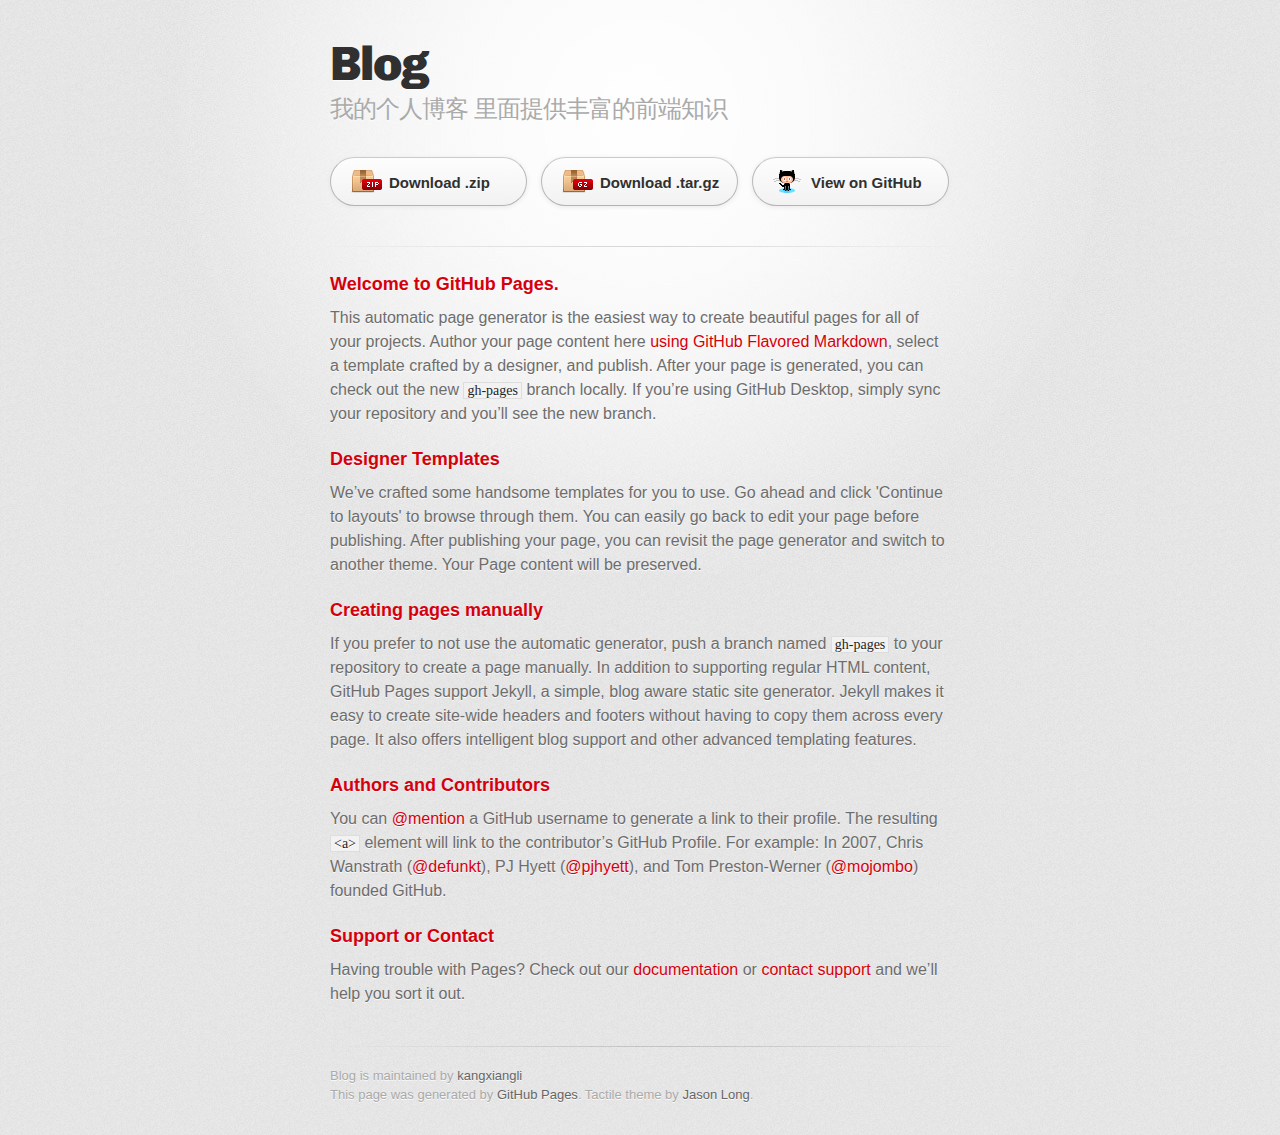
==== index.html @ dbe2ac19 "Create gh-pages branch via GitHub" ====
<!DOCTYPE html>
<html>
  <head>
    <meta charset='utf-8'>
    <meta http-equiv="X-UA-Compatible" content="chrome=1">
    <link href='https://fonts.googleapis.com/css?family=Chivo:900' rel='stylesheet' type='text/css'>
    <link rel="stylesheet" type="text/css" href="stylesheets/stylesheet.css" media="screen">
    <link rel="stylesheet" type="text/css" href="stylesheets/github-dark.css" media="screen">
    <link rel="stylesheet" type="text/css" href="stylesheets/print.css" media="print">
    <!--[if lt IE 9]>
    <script src="//html5shiv.googlecode.com/svn/trunk/html5.js"></script>
    <![endif]-->
    <title>Blog by kangxiangli</title>
  </head>

  <body>
    <div id="container">
      <div class="inner">

        <header>
          <h1>Blog</h1>
          <h2>我的个人博客 里面提供丰富的前端知识</h2>
        </header>

        <section id="downloads" class="clearfix">
          <a href="https://github.com/kangxiangli/blog/zipball/master" id="download-zip" class="button"><span>Download .zip</span></a>
          <a href="https://github.com/kangxiangli/blog/tarball/master" id="download-tar-gz" class="button"><span>Download .tar.gz</span></a>
          <a href="https://github.com/kangxiangli/blog" id="view-on-github" class="button"><span>View on GitHub</span></a>
        </section>

        <hr>

        <section id="main_content">
          <h3>
<a id="welcome-to-github-pages" class="anchor" href="#welcome-to-github-pages" aria-hidden="true"><span aria-hidden="true" class="octicon octicon-link"></span></a>Welcome to GitHub Pages.</h3>

<p>This automatic page generator is the easiest way to create beautiful pages for all of your projects. Author your page content here <a href="https://guides.github.com/features/mastering-markdown/">using GitHub Flavored Markdown</a>, select a template crafted by a designer, and publish. After your page is generated, you can check out the new <code>gh-pages</code> branch locally. If you’re using GitHub Desktop, simply sync your repository and you’ll see the new branch.</p>

<h3>
<a id="designer-templates" class="anchor" href="#designer-templates" aria-hidden="true"><span aria-hidden="true" class="octicon octicon-link"></span></a>Designer Templates</h3>

<p>We’ve crafted some handsome templates for you to use. Go ahead and click 'Continue to layouts' to browse through them. You can easily go back to edit your page before publishing. After publishing your page, you can revisit the page generator and switch to another theme. Your Page content will be preserved.</p>

<h3>
<a id="creating-pages-manually" class="anchor" href="#creating-pages-manually" aria-hidden="true"><span aria-hidden="true" class="octicon octicon-link"></span></a>Creating pages manually</h3>

<p>If you prefer to not use the automatic generator, push a branch named <code>gh-pages</code> to your repository to create a page manually. In addition to supporting regular HTML content, GitHub Pages support Jekyll, a simple, blog aware static site generator. Jekyll makes it easy to create site-wide headers and footers without having to copy them across every page. It also offers intelligent blog support and other advanced templating features.</p>

<h3>
<a id="authors-and-contributors" class="anchor" href="#authors-and-contributors" aria-hidden="true"><span aria-hidden="true" class="octicon octicon-link"></span></a>Authors and Contributors</h3>

<p>You can <a href="https://help.github.com/articles/basic-writing-and-formatting-syntax/#mentioning-users-and-teams" class="user-mention">@mention</a> a GitHub username to generate a link to their profile. The resulting <code>&lt;a&gt;</code> element will link to the contributor’s GitHub Profile. For example: In 2007, Chris Wanstrath (<a href="https://github.com/defunkt" class="user-mention">@defunkt</a>), PJ Hyett (<a href="https://github.com/pjhyett" class="user-mention">@pjhyett</a>), and Tom Preston-Werner (<a href="https://github.com/mojombo" class="user-mention">@mojombo</a>) founded GitHub.</p>

<h3>
<a id="support-or-contact" class="anchor" href="#support-or-contact" aria-hidden="true"><span aria-hidden="true" class="octicon octicon-link"></span></a>Support or Contact</h3>

<p>Having trouble with Pages? Check out our <a href="https://help.github.com/pages">documentation</a> or <a href="https://github.com/contact">contact support</a> and we’ll help you sort it out.</p>
        </section>

        <footer>
          Blog is maintained by <a href="https://github.com/kangxiangli">kangxiangli</a><br>
          This page was generated by <a href="https://pages.github.com">GitHub Pages</a>. Tactile theme by <a href="https://twitter.com/jasonlong">Jason Long</a>.
        </footer>

        
      </div>
    </div>
  </body>
</html>
---- stylesheets/stylesheet.css ----
/* http://meyerweb.com/eric/tools/css/reset/
   v2.0 | 20110126
   License: none (public domain)
*/
html, body, div, span, applet, object, iframe,
h1, h2, h3, h4, h5, h6, p, blockquote, pre,
a, abbr, acronym, address, big, cite, code,
del, dfn, em, img, ins, kbd, q, s, samp,
small, strike, strong, sub, sup, tt, var,
b, u, i, center,
dl, dt, dd, ol, ul, li,
fieldset, form, label, legend,
table, caption, tbody, tfoot, thead, tr, th, td,
article, aside, canvas, details, embed,
figure, figcaption, footer, header, hgroup,
menu, nav, output, ruby, section, summary,
time, mark, audio, video {
	padding: 0;
	margin: 0;
	font: inherit;
	font-size: 100%;
	vertical-align: baseline;
	border: 0;
}
/* HTML5 display-role reset for older browsers */
article, aside, details, figcaption, figure,
footer, header, hgroup, menu, nav, section {
	display: block;
}
body {
	line-height: 1;
}
ol, ul {
	list-style: none;
}
blockquote, q {
	quotes: none;
}
blockquote:before, blockquote:after,
q:before, q:after {
	content: '';
	content: none;
}
table {
	border-spacing: 0;
	border-collapse: collapse;
}

/* LAYOUT STYLES */
body {
  font-family: 'Helvetica Neue', Helvetica, Arial, serif;
  font-size: 1em;
  line-height: 1.5;
  color: #6d6d6d;
  text-shadow: 0 1px 0 rgba(255, 255, 255, 0.8);
  background: #e7e7e7 url(../images/body-bg.png) 0 0 repeat;
}

a {
  color: #d5000d;
}
a:hover {
  color: #c5000c;
}

header {
  padding-top: 35px;
  padding-bottom: 25px;
}

header h1 {
  font-family: 'Chivo', 'Helvetica Neue', Helvetica, Arial, serif;
  font-size: 48px; font-weight: 900;
  line-height: 1.2;
  color: #303030;
  letter-spacing: -1px;
}

header h2 {
  font-size: 24px;
  font-weight: normal;
  line-height: 1.3;
  color: #aaa;
  letter-spacing: -1px;
}

#container {
  min-height: 595px;
  background: transparent url(../images/highlight-bg.jpg) 50% 0 no-repeat;
}

.inner {
  width: 620px;
  margin: 0 auto;
}

#container .inner img {
  max-width: 100%;
}

#downloads {
  margin-bottom: 40px;
}

a.button {
  display: block;
  float: left;
  width: 179px;
  padding: 12px 8px 12px 8px;
  margin-right: 14px;
  font-size: 15px;
  font-weight: bold;
  line-height: 25px;
  color: #303030;
  background: #fdfdfd; /* Old browsers */
  background: -moz-linear-gradient(top,  #fdfdfd 0%, #f2f2f2 100%); /* FF3.6+ */
  background: -webkit-gradient(linear, left top, left bottom, color-stop(0%,#fdfdfd), color-stop(100%,#f2f2f2)); /* Chrome,Safari4+ */
  background: -webkit-linear-gradient(top,  #fdfdfd 0%,#f2f2f2 100%); /* Chrome10+,Safari5.1+ */
  background: -o-linear-gradient(top,  #fdfdfd 0%,#f2f2f2 100%); /* Opera 11.10+ */
  background: -ms-linear-gradient(top,  #fdfdfd 0%,#f2f2f2 100%); /* IE10+ */
  background: linear-gradient(top,  #fdfdfd 0%,#f2f2f2 100%); /* W3C */
  filter: progid:DXImageTransform.Microsoft.gradient( startColorstr='#fdfdfd', endColorstr='#f2f2f2',GradientType=0 ); /* IE6-9 */
  border-top: solid 1px #cbcbcb;
  border-right: solid 1px #b7b7b7;
  border-bottom: solid 1px #b3b3b3;
  border-left: solid 1px #b7b7b7;
  border-radius: 30px;
  -webkit-box-shadow: 10px 10px 5px #888;
  -moz-box-shadow: 10px 10px 5px #888;
  box-shadow: 0px 1px 5px #e8e8e8;
  -moz-border-radius: 30px;
  -webkit-border-radius: 30px;
}
a.button:hover {
  background: #fafafa; /* Old browsers */
  background: -moz-linear-gradient(top,  #fdfdfd 0%, #f6f6f6 100%); /* FF3.6+ */
  background: -webkit-gradient(linear, left top, left bottom, color-stop(0%,#fdfdfd), color-stop(100%,#f6f6f6)); /* Chrome,Safari4+ */
  background: -webkit-linear-gradient(top,  #fdfdfd 0%,#f6f6f6 100%); /* Chrome10+,Safari5.1+ */
  background: -o-linear-gradient(top,  #fdfdfd 0%,#f6f6f6 100%); /* Opera 11.10+ */
  background: -ms-linear-gradient(top,  #fdfdfd 0%,#f6f6f6 100%); /* IE10+ */
  background: linear-gradient(top,  #fdfdfd 0%,#f6f6f6, 100%); /* W3C */
  filter: progid:DXImageTransform.Microsoft.gradient( startColorstr='#fdfdfd', endColorstr='#f6f6f6',GradientType=0 ); /* IE6-9 */
  border-top: solid 1px #b7b7b7;
  border-right: solid 1px #b3b3b3;
  border-bottom: solid 1px #b3b3b3;
  border-left: solid 1px #b3b3b3;
}

a.button span {
  display: block;
  height: 23px;
  padding-left: 50px;
}

#download-zip span {
  background: transparent url(../images/zip-icon.png) 12px 50% no-repeat;
}
#download-tar-gz span {
  background: transparent url(../images/tar-gz-icon.png) 12px 50% no-repeat;
}
#view-on-github span {
  background: transparent url(../images/octocat-icon.png) 12px 50% no-repeat;
}
#view-on-github {
  margin-right: 0;
}

code, pre {
  margin-bottom: 30px;
  font-family: Monaco, "Bitstream Vera Sans Mono", "Lucida Console", Terminal;
  font-size: 14px;
  color: #222;
}

code {
  padding: 0 3px;
  background-color: #f2f2f2;
  border: solid 1px #ddd;
}

pre {
  padding: 20px;
  overflow: auto;
  color: #f2f2f2;
  text-shadow: none;
  background: #303030;
}
pre code {
  padding: 0;
  color: #f2f2f2;
  background-color: #303030;
  border: none;
}

ul, ol, dl {
  margin-bottom: 20px;
}


/* COMMON STYLES */

hr {
  height: 1px;
  padding-bottom: 1em;
  margin-top: 1em;
  line-height: 1px;
  background: transparent url('../images/hr.png') 50% 0 no-repeat;
  border: none;
}

strong {
  font-weight: bold;
}

em {
  font-style: italic;
}

table {
  width: 100%;
  border: 1px solid #ebebeb;
}

th {
  font-weight: 500;
}

td {
  font-weight: 300;
  text-align: center;
  border: 1px solid #ebebeb;
}

form {
  padding: 20px;
  background: #f2f2f2;

}


/* GENERAL ELEMENT TYPE STYLES */

h1 {
  font-size: 32px;
}

h2 {
  margin-bottom: 8px;
  font-size: 22px;
  font-weight: bold;
  color: #303030;
}

h3 {
  margin-bottom: 8px;
  font-size: 18px;
  font-weight: bold;
  color: #d5000d;
}

h4 {
  font-size: 16px;
  font-weight: bold;
  color: #303030;
}

h5 {
  font-size: 1em;
  color: #303030;
}

h6 {
  font-size: .8em;
  color: #303030;
}

p {
  margin-bottom: 20px;
  font-weight: 300;
}

a {
  text-decoration: none;
}

p a {
  font-weight: 400;
}

blockquote {
  padding: 0 0 0 30px;
  margin-bottom: 20px;
  font-size: 1.6em;
  border-left: 10px solid #e9e9e9;
}

ul li {
  list-style-position: inside;
  list-style: disc;
  padding-left: 20px;
}

ol li {
  list-style-position: inside;
  list-style: decimal;
  padding-left: 3px;
}

dl dt {
  color: #303030;
}

footer {
  padding-top: 20px;
  padding-bottom: 30px;
  margin-top: 40px;
  font-size: 13px;
  color: #aaa;
  background: transparent url('../images/hr.png') 0 0 no-repeat;
}

footer a {
  color: #666;
}
footer a:hover {
  color: #444;
}

/* MISC */
.clearfix:after {
  display: block;
  height: 0;
  clear: both;
  visibility: hidden;
  content: '.';
}

.clearfix {display: inline-block;}
* html .clearfix {height: 1%;}
.clearfix {display: block;}

/* #Media Queries
================================================== */

/* Smaller than standard 960 (devices and browsers) */
@media only screen and (max-width: 959px) { }

/* Tablet Portrait size to standard 960 (devices and browsers) */
@media only screen and (min-width: 768px) and (max-width: 959px) { }

/* All Mobile Sizes (devices and browser) */
@media only screen and (max-width: 767px) {
  header {
    padding-top: 10px;
    padding-bottom: 10px;
  }
  #downloads {
    margin-bottom: 25px;
  }
  #download-zip, #download-tar-gz {
    display: none;
  }
  .inner {
    width: 94%;
    margin: 0 auto;
  }
}

/* Mobile Landscape Size to Tablet Portrait (devices and browsers) */
@media only screen and (min-width: 480px) and (max-width: 767px) { }

/* Mobile Portrait Size to Mobile Landscape Size (devices and browsers) */
@media only screen and (max-width: 479px) { }
---- stylesheets/github-dark.css ----
/*
The MIT License (MIT)

Copyright (c) 2016 GitHub, Inc.

Permission is hereby granted, free of charge, to any person obtaining a copy
of this software and associated documentation files (the "Software"), to deal
in the Software without restriction, including without limitation the rights
to use, copy, modify, merge, publish, distribute, sublicense, and/or sell
copies of the Software, and to permit persons to whom the Software is
furnished to do so, subject to the following conditions:

The above copyright notice and this permission notice shall be included in all
copies or substantial portions of the Software.

THE SOFTWARE IS PROVIDED "AS IS", WITHOUT WARRANTY OF ANY KIND, EXPRESS OR
IMPLIED, INCLUDING BUT NOT LIMITED TO THE WARRANTIES OF MERCHANTABILITY,
FITNESS FOR A PARTICULAR PURPOSE AND NONINFRINGEMENT. IN NO EVENT SHALL THE
AUTHORS OR COPYRIGHT HOLDERS BE LIABLE FOR ANY CLAIM, DAMAGES OR OTHER
LIABILITY, WHETHER IN AN ACTION OF CONTRACT, TORT OR OTHERWISE, ARISING FROM,
OUT OF OR IN CONNECTION WITH THE SOFTWARE OR THE USE OR OTHER DEALINGS IN THE
SOFTWARE.

*/

.pl-c /* comment */ {
  color: #969896;
}

.pl-c1 /* constant, variable.other.constant, support, meta.property-name, support.constant, support.variable, meta.module-reference, markup.raw, meta.diff.header */,
.pl-s .pl-v /* string variable */ {
  color: #0099cd;
}

.pl-e /* entity */,
.pl-en /* entity.name */ {
  color: #9774cb;
}

.pl-smi /* variable.parameter.function, storage.modifier.package, storage.modifier.import, storage.type.java, variable.other */,
.pl-s .pl-s1 /* string source */ {
  color: #ddd;
}

.pl-ent /* entity.name.tag */ {
  color: #7bcc72;
}

.pl-k /* keyword, storage, storage.type */ {
  color: #cc2372;
}

.pl-s /* string */,
.pl-pds /* punctuation.definition.string, string.regexp.character-class */,
.pl-s .pl-pse .pl-s1 /* string punctuation.section.embedded source */,
.pl-sr /* string.regexp */,
.pl-sr .pl-cce /* string.regexp constant.character.escape */,
.pl-sr .pl-sre /* string.regexp source.ruby.embedded */,
.pl-sr .pl-sra /* string.regexp string.regexp.arbitrary-repitition */ {
  color: #3c66e2;
}

.pl-v /* variable */ {
  color: #fb8764;
}

.pl-id /* invalid.deprecated */ {
  color: #e63525;
}

.pl-ii /* invalid.illegal */ {
  color: #f8f8f8;
  background-color: #e63525;
}

.pl-sr .pl-cce /* string.regexp constant.character.escape */ {
  font-weight: bold;
  color: #7bcc72;
}

.pl-ml /* markup.list */ {
  color: #c26b2b;
}

.pl-mh /* markup.heading */,
.pl-mh .pl-en /* markup.heading entity.name */,
.pl-ms /* meta.separator */ {
  font-weight: bold;
  color: #264ec5;
}

.pl-mq /* markup.quote */ {
  color: #00acac;
}

.pl-mi /* markup.italic */ {
  font-style: italic;
  color: #ddd;
}

.pl-mb /* markup.bold */ {
  font-weight: bold;
  color: #ddd;
}

.pl-md /* markup.deleted, meta.diff.header.from-file */ {
  color: #bd2c00;
  background-color: #ffecec;
}

.pl-mi1 /* markup.inserted, meta.diff.header.to-file */ {
  color: #55a532;
  background-color: #eaffea;
}

.pl-mdr /* meta.diff.range */ {
  font-weight: bold;
  color: #9774cb;
}

.pl-mo /* meta.output */ {
  color: #264ec5;
}
---- stylesheets/print.css ----
html, body, div, span, applet, object, iframe,
h1, h2, h3, h4, h5, h6, p, blockquote, pre,
a, abbr, acronym, address, big, cite, code,
del, dfn, em, img, ins, kbd, q, s, samp,
small, strike, strong, sub, sup, tt, var,
b, u, i, center,
dl, dt, dd, ol, ul, li,
fieldset, form, label, legend,
table, caption, tbody, tfoot, thead, tr, th, td,
article, aside, canvas, details, embed,
figure, figcaption, footer, header, hgroup,
menu, nav, output, ruby, section, summary,
time, mark, audio, video {
  padding: 0;
  margin: 0;
  font: inherit;
  font-size: 100%;
  vertical-align: baseline;
  border: 0;
}
/* HTML5 display-role reset for older browsers */
article, aside, details, figcaption, figure,
footer, header, hgroup, menu, nav, section {
  display: block;
}
body {
  line-height: 1;
}
ol, ul {
  list-style: none;
}
blockquote, q {
  quotes: none;
}
blockquote:before, blockquote:after,
q:before, q:after {
  content: '';
  content: none;
}
table {
  border-spacing: 0;
  border-collapse: collapse;
}
body {
  font-family: 'Helvetica Neue', Helvetica, Arial, serif;
  font-size: 13px;
  line-height: 1.5;
  color: #000;
}

a {
  font-weight: bold;
  color: #d5000d;
}

header {
  padding-top: 35px;
  padding-bottom: 10px;
}

header h1 {
  font-size: 48px;
  font-weight: bold;
  line-height: 1.2;
  color: #303030;
  letter-spacing: -1px;
}

header h2 {
  font-size: 24px;
  font-weight: normal;
  line-height: 1.3;
  color: #aaa;
  letter-spacing: -1px;
}
#downloads {
  display: none;
}
#main_content {
  padding-top: 20px;
}

code, pre {
  margin-bottom: 30px;
  font-family: Monaco, "Bitstream Vera Sans Mono", "Lucida Console", Terminal;
  font-size: 12px;
  color: #222;
}

code {
  padding: 0 3px;
}

pre {
  padding: 20px;
  overflow: auto;
  border: solid 1px #ddd;
}
pre code {
  padding: 0;
}

ul, ol, dl {
  margin-bottom: 20px;
}


/* COMMON STYLES */

table {
  width: 100%;
  border: 1px solid #ebebeb;
}

th {
  font-weight: 500;
}

td {
  font-weight: 300;
  text-align: center;
  border: 1px solid #ebebeb;
}

form {
  padding: 20px;
  background: #f2f2f2;

}


/* GENERAL ELEMENT TYPE STYLES */

h1 {
  font-size: 2.8em;
}

h2 {
  margin-bottom: 8px;
  font-size: 22px;
  font-weight: bold;
  color: #303030;
}

h3 {
  margin-bottom: 8px;
  font-size: 18px;
  font-weight: bold;
  color: #d5000d;
}

h4 {
  font-size: 16px;
  font-weight: bold;
  color: #303030;
}

h5 {
  font-size: 1em;
  color: #303030;
}

h6 {
  font-size: .8em;
  color: #303030;
}

p {
  margin-bottom: 20px;
  font-weight: 300;
}

a {
  text-decoration: none;
}

p a {
  font-weight: 400;
}

blockquote {
  padding: 0 0 0 30px;
  margin-bottom: 20px;
  font-size: 1.6em;
  border-left: 10px solid #e9e9e9;
}

ul li {
  list-style-position: inside;
  list-style: disc;
  padding-left: 20px;
}

ol li {
  list-style-position: inside;
  list-style: decimal;
  padding-left: 3px;
}

dl dd {
  font-style: italic;
  font-weight: 100;
}

footer {
  padding-top: 20px;
  padding-bottom: 30px;
  margin-top: 40px;
  font-size: 13px;
  color: #aaa;
}

footer a {
  color: #666;
}

/* MISC */
.clearfix:after {
  display: block;
  height: 0;
  clear: both;
  visibility: hidden;
  content: '.';
}

.clearfix {display: inline-block;}
* html .clearfix {height: 1%;}
.clearfix {display: block;}
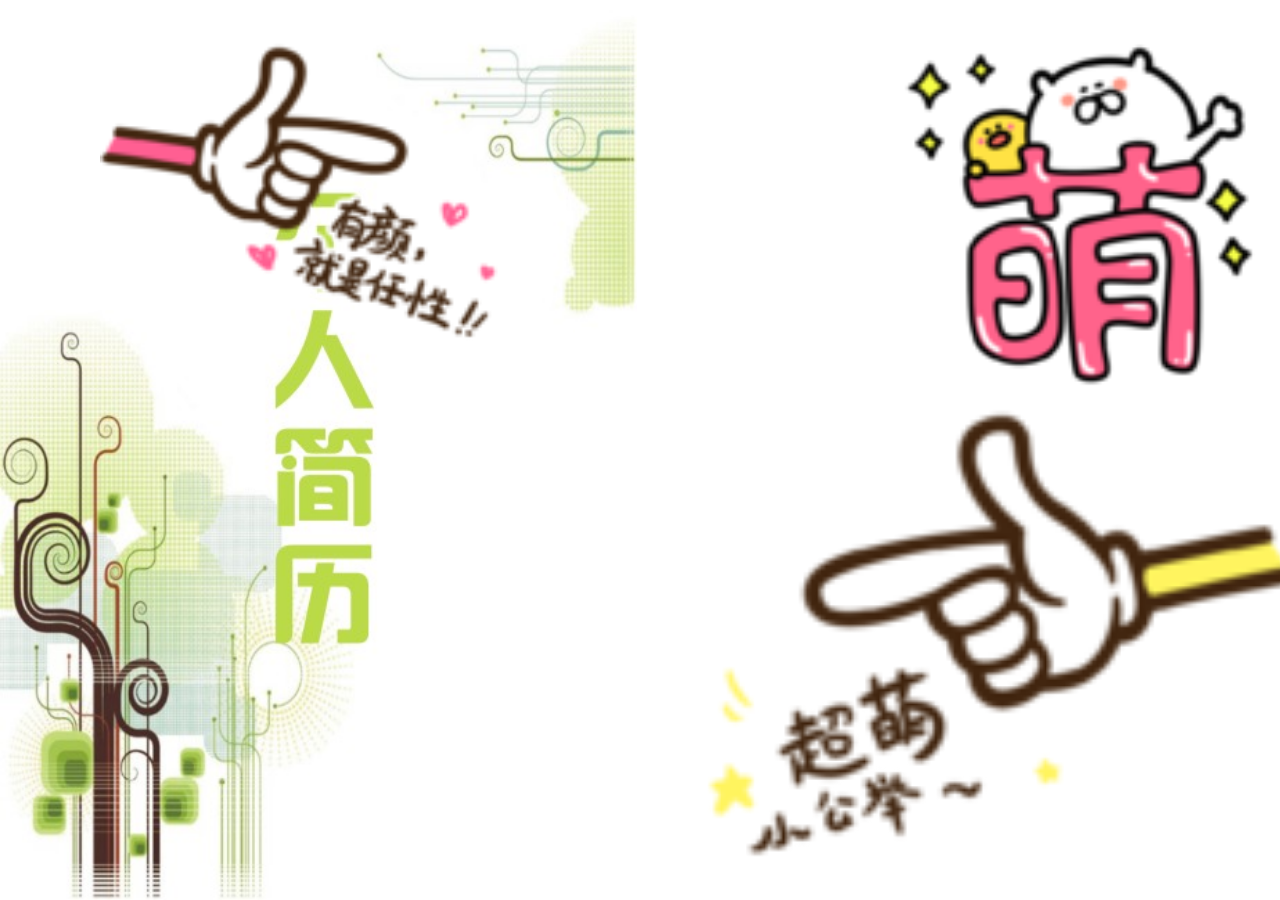
==== commit 78803bb2: "kxl" ====
--- a/index.html
+++ b/index.html
@@ -1,69 +1,62 @@
 <!DOCTYPE html>
 <html>
-  <head>
-    <meta charset='utf-8'>
-    <meta http-equiv="X-UA-Compatible" content="chrome=1">
-    <link href='https://fonts.googleapis.com/css?family=Chivo:900' rel='stylesheet' type='text/css'>
-    <link rel="stylesheet" type="text/css" href="stylesheets/stylesheet.css" media="screen">
-    <link rel="stylesheet" type="text/css" href="stylesheets/github-dark.css" media="screen">
-    <link rel="stylesheet" type="text/css" href="stylesheets/print.css" media="print">
-    <!--[if lt IE 9]>
-    <script src="//html5shiv.googlecode.com/svn/trunk/html5.js"></script>
-    <![endif]-->
-    <title>Blog by kangxiangli</title>
-  </head>
+<head lang="en">
+    <meta charset="UTF-8">
+    <meta name="viewport"
+          content="width=device-width, user-scalable=no, initial-scale=1.0, maximum-scale=1.0, minimum-scale=1.0"/>
+    <meta name="format-detection" content="telephone=no"/>
+    <meta name="apple-mobile-web-app-capable" content="yes"/>
+    <meta name="apple-mobile-web-app-status-bar-style" content="black"/>
+    <title>个人简历</title>
+    <link charset="utf-8" type="text/css" rel="stylesheet" href="css/reset.min.css"/>
+    <link charset="utf-8" type="text/css" rel="stylesheet" href="css/swiper.min.css"/>
+    <link charset="utf-8" type="text/css" rel="stylesheet" href="css/index.css"/>
 
-  <body>
-    <div id="container">
-      <div class="inner">
 
-        <header>
-          <h1>Blog</h1>
-          <h2>我的个人博客 里面提供丰富的前端知识</h2>
-        </header>
+</head>
+<style type="text/css">
 
-        <section id="downloads" class="clearfix">
-          <a href="https://github.com/kangxiangli/blog/zipball/master" id="download-zip" class="button"><span>Download .zip</span></a>
-          <a href="https://github.com/kangxiangli/blog/tarball/master" id="download-tar-gz" class="button"><span>Download .tar.gz</span></a>
-          <a href="https://github.com/kangxiangli/blog" id="view-on-github" class="button"><span>View on GitHub</span></a>
-        </section>
+</style>
+<body>
+<section class="swiper-container">
+    <div class="swiper-wrapper">
+        <div class="swiper-slide page1">
+            <img src="img/333.png"/>
+            <img src="img/666.png"/>
+            <img src="img/555.png"/>
+        </div>
+        <div class="swiper-slide page2">
+            <h2><i>个</i><i>人</i><i>信</i><i>息</i></h2>
+            <span>姓名:康香丽</span>
+            <span>坐标:北京</span>
+            <span>学历:大专</span>
+            <span>求职:前端开发</span>
+            <span>工作经验:1年</span>
+            <span>18510984678</span>
+            <img class="img1" src="img/777.png" alt=""/>
+        </div>
+        <div class="swiper-slide page3">
+            <h2><i>个</i><i>人</i><i>信</i><i>息</i></h2>
+            <img src="img/222.png">
+            <img src="img/jq.jpg">
+            <img src="img/nd.jpg">
+            <img src="img/ht.jpg">
+            <img src="img/h5.jpg">
+            <img src="img/git.jpg">
+            <img src="img/css3.jpg">
+            <img src="img/111.png">
+            <img src="img/444.png">
+        </div>
+        <div class="swiper-slide page4">
+            <img src="img/666.png"/>
+            <img src="img/333.png"/>
+            <img src="img/444.png"/>
+        </div>
+    </div>
+</section>
 
-        <hr>
-
-        <section id="main_content">
-          <h3>
-<a id="welcome-to-github-pages" class="anchor" href="#welcome-to-github-pages" aria-hidden="true"><span aria-hidden="true" class="octicon octicon-link"></span></a>Welcome to GitHub Pages.</h3>
-
-<p>This automatic page generator is the easiest way to create beautiful pages for all of your projects. Author your page content here <a href="https://guides.github.com/features/mastering-markdown/">using GitHub Flavored Markdown</a>, select a template crafted by a designer, and publish. After your page is generated, you can check out the new <code>gh-pages</code> branch locally. If you’re using GitHub Desktop, simply sync your repository and you’ll see the new branch.</p>
-
-<h3>
-<a id="designer-templates" class="anchor" href="#designer-templates" aria-hidden="true"><span aria-hidden="true" class="octicon octicon-link"></span></a>Designer Templates</h3>
-
-<p>We’ve crafted some handsome templates for you to use. Go ahead and click 'Continue to layouts' to browse through them. You can easily go back to edit your page before publishing. After publishing your page, you can revisit the page generator and switch to another theme. Your Page content will be preserved.</p>
-
-<h3>
-<a id="creating-pages-manually" class="anchor" href="#creating-pages-manually" aria-hidden="true"><span aria-hidden="true" class="octicon octicon-link"></span></a>Creating pages manually</h3>
-
-<p>If you prefer to not use the automatic generator, push a branch named <code>gh-pages</code> to your repository to create a page manually. In addition to supporting regular HTML content, GitHub Pages support Jekyll, a simple, blog aware static site generator. Jekyll makes it easy to create site-wide headers and footers without having to copy them across every page. It also offers intelligent blog support and other advanced templating features.</p>
-
-<h3>
-<a id="authors-and-contributors" class="anchor" href="#authors-and-contributors" aria-hidden="true"><span aria-hidden="true" class="octicon octicon-link"></span></a>Authors and Contributors</h3>
-
-<p>You can <a href="https://help.github.com/articles/basic-writing-and-formatting-syntax/#mentioning-users-and-teams" class="user-mention">@mention</a> a GitHub username to generate a link to their profile. The resulting <code>&lt;a&gt;</code> element will link to the contributor’s GitHub Profile. For example: In 2007, Chris Wanstrath (<a href="https://github.com/defunkt" class="user-mention">@defunkt</a>), PJ Hyett (<a href="https://github.com/pjhyett" class="user-mention">@pjhyett</a>), and Tom Preston-Werner (<a href="https://github.com/mojombo" class="user-mention">@mojombo</a>) founded GitHub.</p>
-
-<h3>
-<a id="support-or-contact" class="anchor" href="#support-or-contact" aria-hidden="true"><span aria-hidden="true" class="octicon octicon-link"></span></a>Support or Contact</h3>
-
-<p>Having trouble with Pages? Check out our <a href="https://help.github.com/pages">documentation</a> or <a href="https://github.com/contact">contact support</a> and we’ll help you sort it out.</p>
-        </section>
-
-        <footer>
-          Blog is maintained by <a href="https://github.com/kangxiangli">kangxiangli</a><br>
-          This page was generated by <a href="https://pages.github.com">GitHub Pages</a>. Tactile theme by <a href="https://twitter.com/jasonlong">Jason Long</a>.
-        </footer>
-
-        
-      </div>
-    </div>
-  </body>
-</html>
+<script charset="utf-8" type="text/javascript" src="js/swiper.min.js"></script>
+<script charset="utf-8" type="text/javascript" src="js/fastClick.js"></script>
+<script charset="utf-8" type="text/javascript" src="js/index.js"></script>
+</body>
+</html>--- a/css/index.css
+++ b/css/index.css
@@ -0,0 +1,740 @@
+@charset "utf-8";
+html {
+    font-size: 100px;
+}
+
+html, body, .swiper-container, .swiper-slide {
+    width: 100%;
+    height: 100%;
+    overflow: hidden;
+}
+
+
+.page1 {
+    background: url("../img/fm0.jpg") no-repeat;
+    background-size:contain;
+    z-index: 99999;
+}
+
+
+.page1 > img {
+    position: absolute;
+    /*opacity: 0;*/
+}
+
+.swiper-container .swiper-wrapper .swiper-slide img{
+    display: block;
+
+}
+
+#page1 > img:nth-child(1) {
+    bottom: -.2rem;
+    left: 3.5rem;
+    width: 3rem;
+    height: 3rem;
+    /*fill-opacity: 1;*/
+}
+
+
+#page1 > img:nth-child(2) {
+    top: 0rem;
+    left: .5rem;
+    width: 2rem;
+    height: 2rem;
+}
+#page1 > img:nth-child(3) {
+    top: 0rem;
+    right:0rem;
+    width: 2rem;
+    height: 2rem;
+}
+
+
+
+#page1 > img:nth-child(3) {
+    -webkit-animation: zoomIn 1s both;
+    animation: zoomIn 1s both;
+}
+
+
+
+#page1 > img:nth-child(2) {
+    -webkit-animation: bounceInRight 1s .3s both;
+    animation: bounceInRight 1s .3s both;
+}
+
+#page1 > img:nth-child(1) {
+    -webkit-animation: bounceInUp 1s .6s both;
+    animation: bounceInUp 1s .6s both;
+}
+
+
+.page2 {
+    background: url("../img/04.jpg") no-repeat;
+    background-size: cover;
+    /*opacity: 0.5;*/
+
+}
+.page2 span{
+    position: absolute;
+    width: 10rem;
+    height: 1rem;
+    line-height: 1rem;
+
+    box-shadow: 3px 3px 10px 0 #404449;
+background: #FFFFFF;
+    opacity: 0;
+    font-size: .5rem;
+    text-align: left;
+    padding-left: .5rem;
+    font-family:'Microsoft Yahei', Tahoma, Helvetica, Arial, sans-serif ;
+}
+.page2 img{
+    position: absolute;
+    top:23%;
+    left: -3.2rem;
+}
+#page2 img{
+    position: absolute;
+    top:23%;
+    left: -3.2rem;
+    -webkit-animation: bounceInLeft 1s both;
+    animation: bounceInLeft 1s both;
+}
+
+
+
+
+.page2>h2,.page3 h2{
+    position: absolute;
+    top:.5rem;
+    left: .2rem;
+    width: 10rem;
+    height: 1rem;
+    line-height: 1rem;
+
+    font-size: .7rem;
+    font-family:'Microsoft Yahei', Tahoma, Helvetica, Arial, sans-serif ;
+
+}
+.page2 h2 i,.page3 h2 i{
+    position: absolute;
+  float: left;
+   margin-left: .3rem;
+    text-align: center;
+    line-height: 2rem;
+    box-shadow: 3px 3px 10px 0 blanchedalmond ;
+    color:#FFFFFF;
+    /*background: linear-gradient(45deg, rgba(137,72,122,0.48) 8%, rgba(182, 255, 213, 0.67) 30%, #fb00ff 60%,rgba(72, 107, 139, 1) 100%);*/
+    /*background: linear-gradient(45deg, lavenderblush 8%, blanchedalmond 30%, lawngreen 60%,lavender 100%);*/
+    font-style: normal;
+    opacity: 0;
+    width: 2rem;height: 2rem;
+    border-radius: 50%;
+
+
+}
+
+#page2 > span:nth-child(1) {
+    top: -.4rem;
+    left: -.5rem;
+    width: 10rem;
+    height: 1rem;
+    fill-opacity: 5;
+    opacity: 1;
+
+}
+.swiper-container .swiper-wrapper .swiper-slide span{
+    width: 10rem;
+    height: 1rem;
+    box-shadow:0 0 .5rem  blanchedalmond;
+    opacity: 0;
+    border-radius: 2rem;
+    color:lightsalmon;
+
+}
+#page2 > span:nth-child(2) {
+    top: 2rem;
+    left: 2.5rem;
+    width: 10rem;
+    height: 1rem;
+    /*fill-opacity: 5;*/
+}
+
+#page2 > span:nth-child(3) {
+    top: 3.5rem;
+    left: 2.5rem;
+}
+
+#page2 > span:nth-child(4) {
+    top: 5rem;
+    left: 2.5rem;
+}
+
+#page2 > span:nth-child(5) {
+    top: 6.5rem;
+    left: 2.5rem;
+}
+#page2 > span:nth-child(6) {
+    top: 8rem;
+    left: 2.5rem;
+}
+#page2 > span:nth-child(7) {
+    top: 9.5rem;
+    left: 2.5rem;
+}
+#page2 >h2 i:nth-child(1) {
+     top:-.4rem;
+     left: -.5rem;
+
+ }
+#page2 >h2 i:nth-child(2) {
+    top:-.4rem;
+    left: 1rem;
+
+}
+#page2 >h2 i:nth-child(3) {
+    top:-.4rem;
+    left:2.5rem;
+
+}
+#page2 >h2 i:nth-child(4) {
+    top:-.4rem;
+    left: 4rem;
+}
+#page2 >h2 i:nth-child(1) {
+    -webkit-animation:  rotateIn 2s both;
+    animation:  rotateIn 2s both;
+    opacity: 1;
+
+}
+#page2 >h2 i:nth-child(2) {
+    -webkit-animation: rotateIn 3s both;
+    animation:  rotateIn 3s both;
+    /*animation-iteration-count:3*/
+    opacity: 1;
+
+}
+#page2 >h2 i:nth-child(3) {
+    -webkit-animation: rotateIn 4s both;
+    animation:   rotateIn 4s both;
+    opacity: 1;
+}
+#page2 >h2 i:nth-child(4) {
+    -webkit-animation:   rotateIn 5s both;
+    animation:   rotateIn 5s both;
+    opacity: 1;
+}
+#page2 > span:nth-child(2) {
+    -webkit-animation: fadeInRight 1s .1s both;
+    animation:fadeInRight 1s .1s both;
+}
+
+#page2 > span:nth-child(3) {
+    -webkit-animation: fadeInRight 1s .3s both;
+    animation:fadeInRight 1s .3s both;
+}
+
+#page2 > span:nth-child(4) {
+    -webkit-animation: fadeInRight 1s .5s both;
+    animation:fadeInRight 1s .5s both;
+}
+#page2 > span:nth-child(5) {
+    -webkit-animation: fadeInRight 1s .7s both;
+    animation:fadeInRight 1s .7s both;
+}
+#page2 > span:nth-child(6) {
+    -webkit-animation: fadeInRight 1s .9s both;
+    animation:fadeInRight 1s .9s both;
+}
+#page2 > span:nth-child(7) {
+    -webkit-animation: fadeInRight 1s 1s both;
+    animation: fadeInRight 1s 1s both;
+}
+
+/*page3 star*/
+
+.page3{
+    background: url("../img/01.jpg") no-repeat;
+    background-size: cover;
+    /*opacity: 0.5;*/
+    position: relative;
+}
+/*.item{position: absolute;overflow: hidden;}*/
+/*.con .itemleft{*/
+    /*width:50%;overflow: hidden;float:left;*/
+/*}*/
+.page3 img{
+    position: absolute;
+z-index: 999;
+    width: 2rem;
+    height: 2rem;
+    border-radius: 10px;
+    box-shadow: 3px 3px 10px 0 #404449;
+    opacity: 0;
+    overflow: hidden;
+
+}
+
+
+#page3 >h2 i:nth-child(1) {
+    top:-.4rem;
+    left: -.5rem;
+
+}
+#page3 >h2 i:nth-child(2) {
+    top:-.4rem;
+    left: 1rem;
+
+}
+#page3 >h2 i:nth-child(3) {
+    top:-.4rem;
+    left:2.5rem;
+
+}
+#page3 >h2 i:nth-child(4) {
+    top:-.4rem;
+    left: 4rem;
+}
+#page3 >h2 i:nth-child(1){
+
+    -webkit-animation:  zoomIn 1s 1s both;
+    animation:  zoomIn 1s 1s both;
+}
+#page3 >h2 i:nth-child(2){
+
+    -webkit-animation:  zoomIn 1s 1s both;
+    animation:  zoomIn 1s 1s both;
+}
+#page3 >h2 i:nth-child(3){
+
+    -webkit-animation:  zoomIn 1s 1s both;
+    animation:  zoomIn 1s 1s both;
+}
+#page3 >h2 i:nth-child(4){
+
+    -webkit-animation: zoomIn 1s 1s both;
+    animation:  zoomIn 1s 1s both;
+}
+
+
+#page3 > img:nth-child(2){
+    top: 9rem;
+    right:1.3rem;
+    box-shadow: none;
+}
+#page3 > img:nth-child(3){
+    top: 3rem;
+    left:2.2rem;
+
+}
+#page3 > img:nth-child(4){
+    top: 5rem;
+    left:2.2rem;
+
+}
+#page3 > img:nth-child(5){
+    top: 2.5rem;
+    left:.2rem;
+
+}
+#page3  img:nth-child(6){
+    top: 2.5rem;
+    right:.2rem;
+
+}
+#page3  img:nth-child(7){
+    top: 5.5rem;
+    right:.2rem;
+
+}
+#page3  img:nth-child(8){
+    top: 5.5rem;
+    left:.2rem;
+
+}
+
+#page3  img:nth-child(9){
+    bottom: .1rem;
+  right: 0;
+  box-shadow: none;
+}
+#page3  img:nth-child(10){
+    top: .7rem;
+    left: 2rem;
+    box-shadow: none;
+
+}
+
+#page3 > img:nth-child(1){
+    -webkit-animation: bounceInUp 3s 0s both;
+    animation: bounceInUp 3s 0s both;
+}
+#page3 > img:nth-child(10){
+    -webkit-animation: zoomIn 3s 0s both;
+    animation: zoomIn 3s 0s both;
+    /*transform: rotate(45deg);*/
+}
+
+
+#page3 > img:nth-child(2){
+    -webkit-animation: bounceInUp 3s 1s both;
+    animation: bounceInUp 3s 1s both;
+}
+#page3 > img:nth-child(3){
+    -webkit-animation:bounceInUp 3s 1s both;
+    animation: bounceInUp 3s 1s both;
+}
+
+#page3 > img:nth-child(4){
+    -webkit-animation: bounceInUp 3s 1s both;
+    animation: bounceInUp 3s 1s both;
+}
+
+#page3 > img:nth-child(5){
+    -webkit-animation: bounceInLeft 2s 1s both;
+    animation: bounceInLeft 2s 1s both;
+}
+
+#page3 > img:nth-child(6){
+    -webkit-animation: bounceInRight 2s 1s both;
+    animation: bounceInRight 2s 1s both;
+}
+
+#page3 > img:nth-child(7){
+    -webkit-animation: bounceInLeft 3s 1s both;
+    animation: bounceInLeft 3s 1s both;
+}
+
+#page3 > img:nth-child(8){
+    -webkit-animation: bounceInRight 3s 1s both;
+    animation: bounceInRight 3s 1s both;
+}
+
+
+
+#page3 > img:nth-child(9){
+    -webkit-animation: bounceInUp 3s 0s both;
+    animation: bounceInUp 3s 0s both;
+}
+/*page4 star*/
+.page4{
+    background: url("../img/02.jpg") no-repeat;
+    background-size: cover;
+    /*opacity: 0.5;*/
+    position: relative;
+}
+
+
+/*--以下是CSS3动画--*/
+@-webkit-keyframes bounceInLeft {
+    from, 60%, 75%, 90%, to {
+        -webkit-animation-timing-function: cubic-bezier(0.215, 0.610, 0.355, 1.000);
+        animation-timing-function: cubic-bezier(0.215, 0.610, 0.355, 1.000);
+    }
+
+    0% {
+        opacity: 0;
+        -webkit-transform: translate3d(-3000px, 0, 0);
+        transform: translate3d(-3000px, 0, 0);
+    }
+
+    60% {
+        opacity: 1;
+        -webkit-transform: translate3d(25px, 0, 0);
+        transform: translate3d(25px, 0, 0);
+    }
+
+    75% {
+        -webkit-transform: translate3d(-10px, 0, 0);
+        transform: translate3d(-10px, 0, 0);
+    }
+
+    90% {
+        -webkit-transform: translate3d(5px, 0, 0);
+        transform: translate3d(5px, 0, 0);
+    }
+
+    to {
+        -webkit-transform: none;
+        transform: none;
+        opacity: 1;
+    }
+}
+
+@keyframes bounceInLeft {
+    from, 60%, 75%, 90%, to {
+        -webkit-animation-timing-function: cubic-bezier(0.215, 0.610, 0.355, 1.000);
+        animation-timing-function: cubic-bezier(0.215, 0.610, 0.355, 1.000);
+    }
+
+    0% {
+        opacity: 0;
+        -webkit-transform: translate3d(-3000px, 0, 0);
+        transform: translate3d(-3000px, 0, 0);
+    }
+
+    60% {
+        opacity: 1;
+        -webkit-transform: translate3d(25px, 0, 0);
+        transform: translate3d(25px, 0, 0);
+    }
+
+    75% {
+        -webkit-transform: translate3d(-10px, 0, 0);
+        transform: translate3d(-10px, 0, 0);
+    }
+
+    90% {
+        -webkit-transform: translate3d(5px, 0, 0);
+        transform: translate3d(5px, 0, 0);
+    }
+
+    to {
+        -webkit-transform: none;
+        transform: none;
+        opacity: 1;
+    }
+}
+
+@-webkit-keyframes bounceInRight {
+    from, 60%, 75%, 90%, to {
+        -webkit-animation-timing-function: cubic-bezier(0.215, 0.610, 0.355, 1.000);
+        animation-timing-function: cubic-bezier(0.215, 0.610, 0.355, 1.000);
+    }
+
+    from {
+        opacity: 0;
+        -webkit-transform: translate3d(3000px, 0, 0);
+        transform: translate3d(3000px, 0, 0);
+    }
+
+    60% {
+        opacity: 1;
+        -webkit-transform: translate3d(-25px, 0, 0);
+        transform: translate3d(-25px, 0, 0);
+    }
+
+    75% {
+        -webkit-transform: translate3d(10px, 0, 0);
+        transform: translate3d(10px, 0, 0);
+    }
+
+    90% {
+        -webkit-transform: translate3d(-5px, 0, 0);
+        transform: translate3d(-5px, 0, 0);
+    }
+
+    to {
+        -webkit-transform: none;
+        transform: none;
+        opacity: 1;
+    }
+}
+
+@keyframes bounceInRight {
+    from, 60%, 75%, 90%, to {
+        -webkit-animation-timing-function: cubic-bezier(0.215, 0.610, 0.355, 1.000);
+        animation-timing-function: cubic-bezier(0.215, 0.610, 0.355, 1.000);
+    }
+
+    from {
+        opacity: 0;
+        -webkit-transform: translate3d(3000px, 0, 0);
+        transform: translate3d(3000px, 0, 0);
+    }
+
+    60% {
+        opacity: 1;
+        -webkit-transform: translate3d(-25px, 0, 0);
+        transform: translate3d(-25px, 0, 0);
+    }
+
+    75% {
+        -webkit-transform: translate3d(10px, 0, 0);
+        transform: translate3d(10px, 0, 0);
+    }
+
+    90% {
+        -webkit-transform: translate3d(-5px, 0, 0);
+        transform: translate3d(-5px, 0, 0);
+    }
+
+    to {
+        -webkit-transform: none;
+        transform: none;
+        opacity: 1;
+    }
+}
+
+@-webkit-keyframes bounceInUp {
+    from, 60%, 75%, 90%, to {
+        -webkit-animation-timing-function: cubic-bezier(0.215, 0.610, 0.355, 1.000);
+        animation-timing-function: cubic-bezier(0.215, 0.610, 0.355, 1.000);
+    }
+
+    from {
+        opacity: 0;
+        -webkit-transform: translate3d(0, 3000px, 0);
+        transform: translate3d(0, 3000px, 0);
+    }
+
+    60% {
+        opacity: 1;
+        -webkit-transform: translate3d(0, -20px, 0);
+        transform: translate3d(0, -20px, 0);
+    }
+
+    75% {
+        -webkit-transform: translate3d(0, 10px, 0);
+        transform: translate3d(0, 10px, 0);
+    }
+
+    90% {
+        -webkit-transform: translate3d(0, -5px, 0);
+        transform: translate3d(0, -5px, 0);
+    }
+
+    to {
+        -webkit-transform: translate3d(0, 0, 0);
+        transform: translate3d(0, 0, 0);
+        opacity: 1;
+    }
+}
+
+@keyframes bounceInUp {
+    from, 60%, 75%, 90%, to {
+        -webkit-animation-timing-function: cubic-bezier(0.215, 0.610, 0.355, 1.000);
+        animation-timing-function: cubic-bezier(0.215, 0.610, 0.355, 1.000);
+    }
+
+    from {
+        opacity: 0;
+        -webkit-transform: translate3d(0, 3000px, 0);
+        transform: translate3d(0, 3000px, 0);
+    }
+
+    60% {
+        opacity: 1;
+        -webkit-transform: translate3d(0, -20px, 0);
+        transform: translate3d(0, -20px, 0);
+    }
+
+    75% {
+        -webkit-transform: translate3d(0, 10px, 0);
+        transform: translate3d(0, 10px, 0);
+    }
+
+    90% {
+        -webkit-transform: translate3d(0, -5px, 0);
+        transform: translate3d(0, -5px, 0);
+    }
+
+    to {
+        -webkit-transform: translate3d(0, 0, 0);
+        transform: translate3d(0, 0, 0);
+        opacity: 1;
+    }
+}
+
+@-webkit-keyframes zoomIn {
+    from {
+        opacity: 0;
+        -webkit-transform: scale3d(.3, .3, .3);
+        transform: scale3d(.3, .3, .3);
+    }
+
+    50% {
+        opacity: 1;
+    }
+
+    to {
+        opacity: 1;
+    }
+}
+
+@keyframes zoomIn {
+    from {
+        opacity: 0;
+        -webkit-transform: scale3d(.3, .3, .3);
+        transform: scale3d(.3, .3, .3);
+    }
+
+    50% {
+        opacity: 1;
+    }
+
+    to {
+        opacity: 1;
+    }
+}
+
+@-webkit-keyframes fadeInRight {
+    from {
+        opacity: 0;
+        -webkit-transform: translate3d(100%, 0, 0);
+        transform: translate3d(100%, 0, 0);
+    }
+
+    to {
+        opacity: 1;
+        -webkit-transform: none;
+        transform: none;
+    }
+}
+
+@keyframes fadeInRight {
+    from {
+        opacity: 0;
+        -webkit-transform: translate3d(100%, 0, 0);
+        transform: translate3d(100%, 0, 0);
+    }
+
+    to {
+        opacity: 1;
+        -webkit-transform: none;
+        transform: none;
+    }
+}
+
+
+@-webkit-keyframes rotateIn {
+    from {
+        -webkit-transform-origin: center;
+        transform-origin: center;
+        -webkit-transform: rotate3d(0, 0, 1, -200deg);
+        transform: rotate3d(0, 0, 1, -200deg);
+        opacity: 0;
+    }
+
+    to {
+        -webkit-transform-origin: center;
+        transform-origin: center;
+        -webkit-transform: none;
+        transform: none;
+        opacity: 1;
+    }
+}
+
+@keyframes rotateIn {
+    from {
+        -webkit-transform-origin: center;
+        transform-origin: center;
+        -webkit-transform: rotate3d(0, 0, 1, -200deg);
+        transform: rotate3d(0, 0, 1, -200deg);
+        opacity: 0;
+    }
+
+    to {
+        -webkit-transform-origin: center;
+        transform-origin: center;
+        -webkit-transform: none;
+        transform: none;
+        opacity: 1;
+    }
+}
+
+.rotateIn {
+    -webkit-animation-name: rotateIn;
+    animation-name: rotateIn;
+}
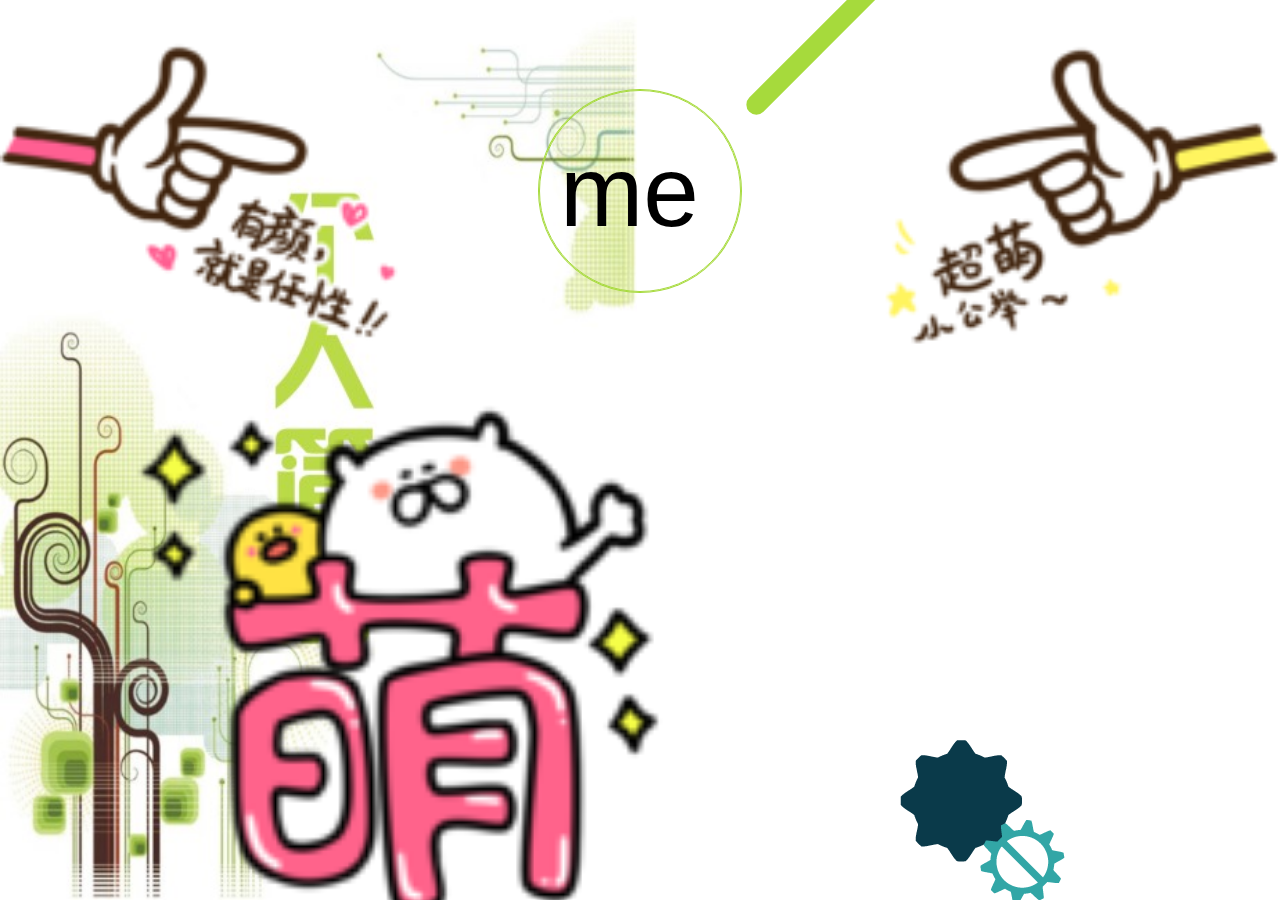
==== commit 2928447f: "移动端项目" ====
--- a/index.html
+++ b/index.html
@@ -18,15 +18,38 @@
 
 </style>
 <body>
+<section class="music" id="music">
+    <!--<audio id="musicAudio" preload="none" loop src="music/YouareBeautiful.mp3"/>-->
+</section>
 <section class="swiper-container">
     <div class="swiper-wrapper">
         <div class="swiper-slide page1">
+            <img src="img/555.png"/>
+            <img src="img/666.png"/>
             <img src="img/333.png"/>
-            <img src="img/666.png"/>
-            <img src="img/555.png"/>
+            <div class="span">
+                <div class="magnifier"></div>
+            </div>
+            <div class="level" id="level">
+                <div id="gear-system-2">
+                    <div class="shadow" id="shadow10"></div>
+                    <div id="gear10"></div>
+                    <div class="shadow" id="shadow3"></div>
+                    <div id="gear3"></div>
+                </div>
+                <div id="gear-system-3">
+                    <div class="shadow" id="shadow9"></div>
+                    <div id="gear9"></div>
+                    <div class="shadow" id="shadow7"></div>
+                    <div id="gear7"></div>
+                </div>
+            </div>
+           <div class="dot">
+               <div class="box"></div>
+           </div>
         </div>
         <div class="swiper-slide page2">
-            <h2><i>个</i><i>人</i><i>信</i><i>息</i></h2>
+            <h2><i >个</i><i>人</i><i>信</i><i>息</i></h2>
             <span>姓名:康香丽</span>
             <span>坐标:北京</span>
             <span>学历:大专</span>
@@ -34,9 +57,15 @@
             <span>工作经验:1年</span>
             <span>18510984678</span>
             <img class="img1" src="img/777.png" alt=""/>
+            <div class="span">
+                <div class="eye"></div>
+            </div>
+            <div class="dot1">
+                <div class="box"></div>
+            </div>
         </div>
         <div class="swiper-slide page3">
-            <h2><i>个</i><i>人</i><i>信</i><i>息</i></h2>
+            <h2><i>wo</i><i>会</i><i>什</i><i>么</i></h2>
             <img src="img/222.png">
             <img src="img/jq.jpg">
             <img src="img/nd.jpg">
@@ -46,12 +75,31 @@
             <img src="img/css3.jpg">
             <img src="img/111.png">
             <img src="img/444.png">
+            <div class="span">
+                <div class="eye"></div>
+            </div>
+            <div class="dot2">
+                <div class="box"></div>
+            </div>
         </div>
         <div class="swiper-slide page4">
             <img src="img/666.png"/>
             <img src="img/333.png"/>
             <img src="img/444.png"/>
+            <div class="span">
+                <div class="square"></div>
+            </div>
+            <div class="dot3">
+                <div class="box"></div>
+            </div>
+            <div class="concat">
+                <span>联系我</span>
+                <span>1140379339</span>
+                <span>18510984678@163.com</span>
+            </div>
+
         </div>
+
     </div>
 </section>
 
--- a/css/index.css
+++ b/css/index.css
@@ -2,14 +2,226 @@
 html {
     font-size: 100px;
 }
-
 html, body, .swiper-container, .swiper-slide {
     width: 100%;
     height: 100%;
     overflow: hidden;
 }
-
-
+.dot{
+    position: relative;
+    bottom: -2.5rem;
+    right: 3.5rem;
+}
+.page1 .box:before,.page1 .box:after,.page2 .box:before,.page2 .box:after{
+    /*position: absolute;*/
+    content: "";
+}
+.page1 .box:before{
+    position: absolute;
+    bottom: -9rem;
+    left: 6.5rem;
+    width: 0;
+    height: 0;
+    font-size: 0;
+    border: .5rem solid transparent;
+    border-left-color: #DDDDDD;
+    -webkit-animation: mapping 1s linear infinite;
+    -moz-animation: mapping 1s linear infinite;
+    animation: mapping 1s linear infinite;
+    -webkit-transform: rotate(-92deg);
+    -moz-transform: rotate(-92deg);
+    transform: rotate(-92deg));
+
+}
+
+.page1 .box:after{
+    position: absolute;
+    top: 0.2rem;
+    left: 6.5rem;
+    width: 0;
+    height: 0;
+    font-size: 0;
+    border: .5rem solid transparent;
+    border-left-color: #FFFFFF;
+    z-index: 444;
+    transform: rotate(-92deg)
+}
+ .dot1{
+    position: relative;
+    bottom: -8.9rem;
+    right: 4rem;
+    /*opacity: 1;*/
+    /*z-index: 9999999;*/
+}
+.page2 .box:before{
+    position: absolute;
+    bottom: -9rem;
+    left: 6.5rem;
+    width: 0;
+    height: 0;
+    font-size: 0;
+    border: .5rem solid transparent;
+    border-left-color: #DDDDDD;
+    -webkit-animation: mapping 1s linear infinite;
+    -moz-animation: mapping 1s linear infinite;
+    animation: mapping 1s linear infinite;
+    -webkit-transform: rotate(-92deg);
+    -moz-transform: rotate(-92deg);
+    transform: rotate(-92deg));
+
+}
+
+.page2 .box:after{
+    position: absolute;
+    top: 0.2rem;
+    left: 6.5rem;
+    width: 0;
+    height: 0;
+    font-size: 0;
+    border: .5rem solid transparent;
+    border-left-color: #FFFFFF;
+    z-index: 444;
+    transform: rotate(-92deg)
+}
+
+.page3 .dot2{
+    opacity: 1;
+    position: relative;
+    bottom: -8.9rem;
+    right: 4rem;
+}
+.page3 .box:before{
+    opacity: 1;
+    position: absolute;
+    bottom: -9rem;
+    left: 6.5rem;
+    width: 0;
+    height: 0;
+    font-size: 0;
+    border: .5rem solid transparent;
+    border-left-color: #DDDDDD;
+    -webkit-animation: mapping 1s linear infinite;
+    -moz-animation: mapping 1s linear infinite;
+    animation: mapping 1s linear infinite;
+    -webkit-transform: rotate(-92deg);
+    -moz-transform: rotate(-92deg);
+    transform: rotate(-92deg));
+
+}
+
+.page3 .box:after{
+    opacity: 1;
+    position: absolute;
+    top: 0.2rem;
+    left: 6.5rem;
+    width: 0;
+    height: 0;
+    font-size: 0;
+    border: .5rem solid transparent;
+    border-left-color: #FFFFFF;
+    z-index: 444;
+    transform: rotate(-92deg)
+}
+
+.page4 .dot3{
+    position: relative;
+    bottom: -8.9rem;
+    right: 4rem;
+    opacity: 1;
+}
+.page4 .box:before{
+    z-index: 1000000000000;
+    opacity: 1;
+    position: absolute;
+    bottom: -9rem;
+    left: 6.5rem;
+    width: 0;
+    height: 0;
+    font-size: 0;
+    border: .5rem solid transparent;
+    border-left-color: #DDDDDD;
+    -webkit-animation: mapping 1s linear infinite;
+    -moz-animation: mapping 1s linear infinite;
+    animation: mapping 1s linear infinite;
+    -webkit-transform: rotate(-92deg);
+    -moz-transform: rotate(-92deg);
+    transform: rotate(-92deg));
+
+}
+
+.page4 .box:after{
+    opacity: 1;
+    position: absolute;
+    top: 0.2rem;
+    left: 6.5rem;
+    width: 0;
+    height: 0;
+    font-size: 0;
+    border: .5rem solid transparent;
+    border-left-color: #FFFFFF;
+    z-index: 444;
+    transform: rotate(-92deg)
+}
+@-webkit-keyframes mapping{
+    0% {top: 0;}
+    50%{top: -8px;}
+    100% {top:0; }
+}
+@-moz-keyframes mapping{
+    0% {top: 0;}
+    50%{top: -8px;}
+    100% {top:0; }
+}
+@keyframes mapping{
+    0% {top: 0;}
+    50%{top: -8px;}
+    100% {top:0; }
+}
+/*--music start--*/
+.music {
+    display: none;
+    position: absolute;
+    top: .2rem;
+    right: .2rem;
+    z-index: 100;
+    width: .6rem;
+    height: .6rem;
+    background: url("../img/music.svg") no-repeat;
+    background-size: 100% 100%;
+}
+
+.music.move {
+    -webkit-animation: musicMove 1s linear infinite both;
+    animation: musicMove 1s linear infinite both;
+}
+
+.move .musicAudio {
+    display: none;
+}
+
+@-webkit-keyframes musicMove {
+    0% {
+        -webkit-transform: rotate(0deg);
+        transform: rotate(0deg);
+    }
+    100% {
+        -webkit-transform: rotate(360deg);
+        transform: rotate(360deg);
+    }
+}
+
+@keyframes musicMove {
+    0% {
+        -webkit-transform: rotate(0deg);
+        transform: rotate(0deg);
+    }
+    100% {
+        -webkit-transform: rotate(360deg);
+        transform: rotate(360deg);
+    }
+}
+
+/*page1*/
 .page1 {
     background: url("../img/fm0.jpg") no-repeat;
     background-size:contain;
@@ -27,47 +239,324 @@
 
 }
 
-#page1 > img:nth-child(1) {
-    bottom: -.2rem;
-    left: 3.5rem;
+.magnifier{
+    width: 1rem;
+    height: 1rem;
+    box-shadow: 0px 0px 0px 1px #a6da3c;
+    border-radius: 50%;
+    position: relative;
+    line-height: 1rem;
+    text-align: right;
+    margin: 7%  auto;
+    border: 1px solid #a6da3c;
+
+    -webkit-animation: magnify 1s linear infinite alternate;
+    -moz-animation: magnify 1s linear infinite alternate;
+    animation: magnify 1s linear infinite alternate;
+}
+.magnifier:after, .magnifier:before{
+    position: absolute;
+    content: "";
+}
+.magnifier:before{
+    content: "me";
+    font-size: .5rem;
+    left: 0.1rem;
+    text-align: center;
+    top: 0rem;
+}
+.magnifier:after{
+    width: 1rem;
+    height: .1rem;
+    background-color: #a6da3c;
+    top: -.3rem;
+    left: .9rem;
+    border-radius: .5rem;
+    text-align: center;
+    -webkit-transform: rotate(-45deg);
+    -moz-transform: rotate(-45deg);
+    transform: rotate(-45deg);
+}
+
+@-webkit-keyframes magnify{
+    0%{-webkit-transform: scale(1); }
+    100%{-webkit-transform: scale(1.5);}
+}
+@-moz-keyframes magnify{
+    0%{-moz-transform: scale(1); }
+    100%{-moz-transform: scale(1.5);}
+}
+@keyframes magnify{
+    0%{transform: scale(1); }
+    100%{transform: scale(1.5);}
+}
+
+.page1 > img:nth-child(1) {
+    bottom: -0.2rem;
+    left: 0.5rem;
     width: 3rem;
     height: 3rem;
     /*fill-opacity: 1;*/
 }
-
-
-#page1 > img:nth-child(2) {
+.page1 > img:nth-child(2) {
     top: 0rem;
-    left: .5rem;
+    left: 0rem;
     width: 2rem;
     height: 2rem;
 }
-#page1 > img:nth-child(3) {
+.page1 > img:nth-child(3) {
     top: 0rem;
     right:0rem;
     width: 2rem;
     height: 2rem;
 }
-
-
-
 #page1 > img:nth-child(3) {
     -webkit-animation: zoomIn 1s both;
     animation: zoomIn 1s both;
 }
-
-
-
 #page1 > img:nth-child(2) {
     -webkit-animation: bounceInRight 1s .3s both;
     animation: bounceInRight 1s .3s both;
 }
-
 #page1 > img:nth-child(1) {
     -webkit-animation: bounceInUp 1s .6s both;
     animation: bounceInUp 1s .6s both;
 }
-
+/*wheel*/
+#gears{
+    width:478px;
+    height:655px;
+    position:relative;
+    display:inline-block;
+    vertical-align:middle;
+}
+
+/*gear-system-2*/
+#gear-system-2{
+    width: 300px ;
+    height: 300px;
+}
+#gear10{
+    background: url(../img/FgFnjks.png) no-repeat 0 -184px;
+    width: 122px;
+    height: 122px;
+    position:absolute;
+    left: 4.5rem;
+    top: 3.7rem;
+    -webkit-animation: rotate-back 8000ms linear infinite;
+    -moz-animation: rotate-back 8000ms linear infinite;
+    -ms-animation: rotate-back 8000ms linear infinite;
+    animation: rotate-back 8000ms linear infinite;
+}
+#shadow10{
+    width:86px;
+    height:86px;
+    -webkit-border-radius:43px;
+    -moz-border-radius:43px;
+    border-radius:43px;
+    position:absolute;
+    left: 3.7rem;
+    top: 3.7rem;
+}
+#gear3{
+    background: url(../img/FgFnjks.png) no-repeat 0 -1493px;
+    width: 85px;
+    height: 84px;
+    position:absolute;
+    left: 4.9rem;
+    top: 4.1rem;
+
+    -webkit-animation: rotate 10000ms linear infinite;
+    -moz-animation: rotate 10000ms linear infinite;
+    -ms-animation: rotate 10000ms linear infinite;
+    animation: rotate 10000ms linear infinite;
+}
+#shadow3{
+    width:60px;
+    height:60px;
+    -webkit-border-radius:30px;
+    -moz-border-radius:30px;
+    border-radius:30px;
+    position:absolute;
+    left:206px;
+    top:31px;
+}
+
+/*gear-system-3*/
+#gear9{
+    background: url(../img/FgFnjks.png) no-repeat -371px -280px;
+    width: 234px;
+    height: 234px;
+    position:absolute;
+    left: 3rem;
+    top: 6rem;
+
+    -webkit-animation: rotate 12000ms linear infinite;
+    -moz-animation: rotate 12000ms linear infinite;
+    -ms-animation: rotate 12000ms linear infinite;
+    animation: rotate 12000ms linear infinite;
+}
+#shadow9{
+    width:200px;
+    height:200px;
+    -webkit-border-radius:100px;
+    -moz-border-radius:100px;
+    border-radius:100px;
+    position:absolute;
+    left:214px;
+    top:113px;
+}
+#gear7{
+    background: url(../img/FgFnjks.png) no-repeat -371px 0;
+    width: 108px;
+    height: 108px;
+    position:absolute;
+    left: 4.2rem;
+    top: 7.3rem;
+
+    -webkit-animation: rotate-back 10000ms linear infinite;
+    -moz-animation: rotate-back 10000ms linear infinite;
+    -ms-animation: rotate-back 10000ms linear infinite;
+    animation: rotate-back 10000ms linear infinite;
+}
+#shadow7{
+    width:76px;
+    height:76px;
+    -webkit-border-radius:38px;
+    -moz-border-radius: 38px;
+    border-radius: 38px;
+    position:absolute;
+    left:276px;
+    top:175px;
+}
+#wheel{
+    width:100%;
+    height:1px;
+    position:absolute;
+    top:10%;
+}
+@keyframes rotate {
+    from {
+        -webkit-transform: rotate(0deg);
+        -moz-transform: rotate(0deg);
+        -o-transform: rotate(0deg);
+        -ms-transform: rotate(0deg);
+        transform: rotate(0deg);
+    }
+    to {
+        -webkit-transform: rotate(360deg);
+        -moz-transform: rotate(360deg);
+        -o-transform: rotate(360deg);
+        -ms-transform: rotate(360deg);
+        transform: rotate(360deg);
+    }
+}
+
+@-moz-keyframes rotate {
+    from {
+        -moz-transform: rotate(0deg);
+        transform: rotate(0deg);
+    }
+    to {
+        -moz-transform: rotate(360deg);
+        transform: rotate(360deg);
+    }
+}
+
+@-webkit-keyframes rotate {
+    from {
+        -webkit-transform: rotate(0deg);
+        transform: rotate(0deg);
+    }
+    to {
+        -webkit-transform: rotate(360deg);
+        transform: rotate(360deg);
+    }
+}
+
+@-ms-keyframes rotate {
+    from {
+        -ms-transform: rotate(0deg);
+        transform: rotate(0deg);
+    }
+    to {
+        -ms-transform: rotate(360deg);
+        transform: rotate(360deg);
+    }
+}
+
+@-o-keyframes rotate {
+    from {
+        -o-transform: rotate(0deg);
+        transform: rotate(0deg);
+    }
+    to {
+        -o-transform: rotate(360deg);
+        transform: rotate(360deg);
+    }
+}
+
+/*rotate-back*/
+@keyframes rotate-back {
+    from {
+        -webkit-transform: rotate(0deg);
+        -moz-transform: rotate(0deg);
+        -o-transform: rotate(0deg);
+        -ms-transform: rotate(0deg);
+        transform: rotate(0deg);
+    }
+    to {
+        -webkit-transform: rotate(-360deg);
+        -moz-transform: rotate(-360deg);
+        -o-transform: rotate(-360deg);
+        -ms-transform: rotate(-360deg);
+        transform: rotate(-360deg);
+    }
+}
+
+@-moz-keyframes rotate-back {
+    from {
+        -moz-transform: rotate(0deg);
+        transform: rotate(0deg);
+    }
+    to {
+        -moz-transform: rotate(-360deg);
+        transform: rotate(-360deg);
+    }
+}
+
+@-webkit-keyframes rotate-back {
+    from {
+        -webkit-transform: rotate(0deg);
+        transform: rotate(0deg);
+    }
+    to {
+        -webkit-transform: rotate(-360deg);
+        transform: rotate(-360deg);
+    }
+}
+
+@-ms-keyframes rotate-back {
+    from {
+        -ms-transform: rotate(0deg);
+        transform: rotate(0deg);
+    }
+    to {
+        -ms-transform: rotate(-360deg);
+        transform: rotate(-360deg);
+    }
+}
+
+@-o-keyframes rotate-back {
+    from {
+        -o-transform: rotate(0deg);
+        transform: rotate(0deg);
+    }
+    to {
+        -o-transform: rotate(-360deg);
+        transform: rotate(-360deg);
+    }
+}
 
 .page2 {
     background: url("../img/04.jpg") no-repeat;
@@ -80,7 +569,6 @@
     width: 10rem;
     height: 1rem;
     line-height: 1rem;
-
     box-shadow: 3px 3px 10px 0 #404449;
 background: #FFFFFF;
     opacity: 0;
@@ -101,10 +589,6 @@
     -webkit-animation: bounceInLeft 1s both;
     animation: bounceInLeft 1s both;
 }
-
-
-
-
 .page2>h2,.page3 h2{
     position: absolute;
     top:.5rem;
@@ -144,61 +628,59 @@
     opacity: 1;
 
 }
-.swiper-container .swiper-wrapper .swiper-slide span{
+.page2 span{
     width: 10rem;
     height: 1rem;
     box-shadow:0 0 .5rem  blanchedalmond;
     opacity: 0;
     border-radius: 2rem;
     color:lightsalmon;
-
-}
-#page2 > span:nth-child(2) {
+    background: rgba(224, 182, 255, 0.67);
+
+}
+.page2 > span:nth-child(2) {
     top: 2rem;
     left: 2.5rem;
     width: 10rem;
     height: 1rem;
     /*fill-opacity: 5;*/
 }
-
-#page2 > span:nth-child(3) {
+.page2 > span:nth-child(3) {
     top: 3.5rem;
     left: 2.5rem;
 }
-
-#page2 > span:nth-child(4) {
+.page2  > span:nth-child(4) {
     top: 5rem;
     left: 2.5rem;
 }
-
-#page2 > span:nth-child(5) {
+.page2 > span:nth-child(5) {
     top: 6.5rem;
     left: 2.5rem;
 }
-#page2 > span:nth-child(6) {
+.page2  > span:nth-child(6) {
     top: 8rem;
     left: 2.5rem;
 }
-#page2 > span:nth-child(7) {
+.page2 > span:nth-child(7) {
     top: 9.5rem;
     left: 2.5rem;
 }
-#page2 >h2 i:nth-child(1) {
+.page2  >h2 i:nth-child(1) {
      top:-.4rem;
      left: -.5rem;
 
  }
-#page2 >h2 i:nth-child(2) {
+.page2 >h2 i:nth-child(2) {
     top:-.4rem;
     left: 1rem;
 
 }
-#page2 >h2 i:nth-child(3) {
+.page2  >h2 i:nth-child(3) {
     top:-.4rem;
     left:2.5rem;
 
 }
-#page2 >h2 i:nth-child(4) {
+.page2  >h2 i:nth-child(4) {
     top:-.4rem;
     left: 4rem;
 }
@@ -229,12 +711,10 @@
     -webkit-animation: fadeInRight 1s .1s both;
     animation:fadeInRight 1s .1s both;
 }
-
 #page2 > span:nth-child(3) {
     -webkit-animation: fadeInRight 1s .3s both;
     animation:fadeInRight 1s .3s both;
 }
-
 #page2 > span:nth-child(4) {
     -webkit-animation: fadeInRight 1s .5s both;
     animation:fadeInRight 1s .5s both;
@@ -251,19 +731,12 @@
     -webkit-animation: fadeInRight 1s 1s both;
     animation: fadeInRight 1s 1s both;
 }
-
 /*page3 star*/
-
 .page3{
     background: url("../img/01.jpg") no-repeat;
     background-size: cover;
-    /*opacity: 0.5;*/
     position: relative;
 }
-/*.item{position: absolute;overflow: hidden;}*/
-/*.con .itemleft{*/
-    /*width:50%;overflow: hidden;float:left;*/
-/*}*/
 .page3 img{
     position: absolute;
 z-index: 999;
@@ -276,23 +749,60 @@
 
 }
 
+/*eye ball*/
+.page3 .eye,.page2 .eye{
+    width: .5rem;
+    height: .5rem;
+    background-color: rgba(255,255,255,0.8);
+    border-radius: 50%;
+    box-shadow: 30px 0px 0px 0px rgba(255,255,255,0.8);
+    position: relative;
+    margin: .5rem;
+}
+
+.page3 .eye:after, .page2 .eye:after{
+    background-color: #59488b;
+    width: .2rem;
+    height: 0.2rem;
+    box-shadow: 30px 0px 0px 0px #59488b;
+    border-radius: 50%;
+    left: .5rem;
+    top: .2rem;
+    position: absolute;
+    content: "";
+    -webkit-animation: eyeball 2s linear infinite alternate;
+    -moz-animation: eyeball 2s linear infinite alternate;
+    animation: eyeball 2s linear infinite alternate;
+}
+@-webkit-keyframes eyeball{
+    0%{left: 9px;}
+    100%{left: 1px;}
+}
+@-moz-keyframes eyeball{
+    0%{left: 9px;}
+    100%{left: 1px;}
+}
+@keyframes eyeball{
+    0%{left: 9px;}
+    100%{left: 1px;}
+}
 
 #page3 >h2 i:nth-child(1) {
     top:-.4rem;
     left: -.5rem;
 
 }
-#page3 >h2 i:nth-child(2) {
+.page3 >h2 i:nth-child(2) {
     top:-.4rem;
     left: 1rem;
 
 }
-#page3 >h2 i:nth-child(3) {
+.page3 >h2 i:nth-child(3) {
     top:-.4rem;
     left:2.5rem;
 
 }
-#page3 >h2 i:nth-child(4) {
+.page3>h2 i:nth-child(4) {
     top:-.4rem;
     left: 4rem;
 }
@@ -316,56 +826,52 @@
     -webkit-animation: zoomIn 1s 1s both;
     animation:  zoomIn 1s 1s both;
 }
-
-
-#page3 > img:nth-child(2){
+.page3 > img:nth-child(2){
     top: 9rem;
     right:1.3rem;
     box-shadow: none;
 }
-#page3 > img:nth-child(3){
+.page3 > img:nth-child(3){
     top: 3rem;
     left:2.2rem;
 
 }
-#page3 > img:nth-child(4){
+.page3 > img:nth-child(4){
     top: 5rem;
     left:2.2rem;
 
 }
-#page3 > img:nth-child(5){
+.page3 > img:nth-child(5){
     top: 2.5rem;
     left:.2rem;
 
 }
-#page3  img:nth-child(6){
+.page3 > img:nth-child(6){
     top: 2.5rem;
     right:.2rem;
 
 }
-#page3  img:nth-child(7){
+.page3 > img:nth-child(7){
     top: 5.5rem;
     right:.2rem;
 
 }
-#page3  img:nth-child(8){
+.page3 > img:nth-child(8){
     top: 5.5rem;
     left:.2rem;
 
 }
-
-#page3  img:nth-child(9){
+.page3 > img:nth-child(9){
     bottom: .1rem;
   right: 0;
   box-shadow: none;
 }
-#page3  img:nth-child(10){
+#page3 > img:nth-child(10){
     top: .7rem;
     left: 2rem;
     box-shadow: none;
 
 }
-
 #page3 > img:nth-child(1){
     -webkit-animation: bounceInUp 3s 0s both;
     animation: bounceInUp 3s 0s both;
@@ -375,8 +881,6 @@
     animation: zoomIn 3s 0s both;
     /*transform: rotate(45deg);*/
 }
-
-
 #page3 > img:nth-child(2){
     -webkit-animation: bounceInUp 3s 1s both;
     animation: bounceInUp 3s 1s both;
@@ -385,34 +889,26 @@
     -webkit-animation:bounceInUp 3s 1s both;
     animation: bounceInUp 3s 1s both;
 }
-
 #page3 > img:nth-child(4){
     -webkit-animation: bounceInUp 3s 1s both;
     animation: bounceInUp 3s 1s both;
 }
-
 #page3 > img:nth-child(5){
     -webkit-animation: bounceInLeft 2s 1s both;
     animation: bounceInLeft 2s 1s both;
 }
-
 #page3 > img:nth-child(6){
     -webkit-animation: bounceInRight 2s 1s both;
     animation: bounceInRight 2s 1s both;
 }
-
 #page3 > img:nth-child(7){
     -webkit-animation: bounceInLeft 3s 1s both;
     animation: bounceInLeft 3s 1s both;
 }
-
 #page3 > img:nth-child(8){
     -webkit-animation: bounceInRight 3s 1s both;
     animation: bounceInRight 3s 1s both;
 }
-
-
-
 #page3 > img:nth-child(9){
     -webkit-animation: bounceInUp 3s 0s both;
     animation: bounceInUp 3s 0s both;
@@ -421,12 +917,142 @@
 .page4{
     background: url("../img/02.jpg") no-repeat;
     background-size: cover;
-    /*opacity: 0.5;*/
     position: relative;
 }
 
-
+/*square*/
+
+.square{
+    width: 3rem;
+    height: 3rem;
+    /*border:1px  rgba(255,255,255,1) solid;*/
+    /*margin: 36px auto;*/
+    position: relative;
+    top:1rem;
+    left: 1.5rem;
+    background: url("../img/二维码.png") no-repeat ;
+    background-position: 0rem 0rem;
+    background-size: cover;
+}
+.square:after{
+    width: .5rem;
+    height: .5rem;
+    position: absolute;
+    content: "";
+    border-radius: 50%;
+    background-color: rgba(255,255,255,1);
+    top: -.6rem;
+    left: 0rem
+    -webkit-animation: square_check 2s ease-in-out infinite;
+    -moz-animation: square_check 2s ease-in-out infinite;
+    animation: square_check 2s ease-in-out infinite;
+}
+
+
+.page4 .concat{
+    position: relative;
+    width: 4rem;
+    height: 3rem;
+}
+.page4 .concat span{
+    font-size: .5rem ;
+    width: 4rem;
+    height: 1rem;
+    line-height: 1rem;
+    text-align: center;
+    border-radius: 2rem;
+    position: absolute;
+    /*top:-5rem;*/
+    /*left: 1rem;*/
+    box-shadow:0 0 .5rem  blanchedalmond;
+    background-color: rgba(166, 218, 60, 0.5);
+    opacity: 0;
+    color: #FFFFFF;
+}
+.page4 >.concat span:nth-child(1){
+    top:3rem;
+    left: 1rem;
+}
+.page4 >.concat span:nth-child(2){
+    top:4rem;
+    left: .5rem;
+    width: 5rem;
+}
+.page4 >.concat span:nth-child(3){
+    top:5rem;
+    left: .1rem;
+    width: 6rem;
+}
+#page4 >.concat span:nth-child(1){
+    -webkit-animation: bounceInLeft 3s 0s both;
+    animation: bounceInLeft 3s 0s both;
+}
+#page4 >.concat span:nth-child(2){
+    -webkit-animation: bounceInRight 3s 0s both;
+    animation: bounceInRight 3s 0s both;
+}
+#page4 >.concat span:nth-child(3){
+    -webkit-animation: bounceInUp 3s 0s both;
+    animation: bounceInUp 3s 0s both;
+}
+
+
+.page4 > img:nth-child(1) {
+    position: absolute;
+    bottom: 2.9rem;
+    left: -0.5rem;
+    width: 3rem;
+    height: 3rem;
+    /*fill-opacity: 1;*/
+}
+.page4 > img:nth-child(2) {
+    position: absolute;
+    top: 7rem;
+    left: 5rem;
+    width: 2rem;
+    height: 2rem;
+}
+.page4 > img:nth-child(3) {
+    top: 0rem;
+    right:0rem;
+    width: 2rem;
+    height: 2rem;
+}
+#page4 > img:nth-child(3) {
+    -webkit-animation: zoomIn 1s both;
+    animation: zoomIn 1s both;
+}
+#page4 > img:nth-child(2) {
+    -webkit-animation: bounceInRight 1s .3s both;
+    animation: bounceInRight 1s .3s both;
+}
+#page4 > img:nth-child(1) {
+    -webkit-animation: bounceInUp 1s .6s both;
+    animation: bounceInUp 1s .6s both;
+}
 /*--以下是CSS3动画--*/
+
+@-webkit-keyframes square_check{
+    0%{left:0rem; top:-0.6rem}
+    25%{ left:3rem; top:-0.6rem;}
+    50%{ left:3rem; top:3rem;}
+    75%{ left: -.5rem; top: 3rem;}
+    100%{ left:-.5rem; top: -.5rem;}
+}
+@-moz-keyframes square_check{
+    0%{left:0rem; top:-0.6rem}
+    25%{ left:3rem; top:-0.6rem;}
+    50%{ left:3rem; top:3rem;}
+    75%{ left: -.5rem; top: 3rem;}
+    100%{ left:-.5rem; top: -.5rem;}
+}
+@keyframes square_check{
+    0%{left:0rem; top:-0.6rem}
+    25%{ left:3rem; top:-0.6rem;}
+    50%{ left:3rem; top:3rem;}
+    75%{ left: -.5rem; top: 3rem;}
+    100%{ left:-.5rem; top: -.5rem;}
+}
 @-webkit-keyframes bounceInLeft {
     from, 60%, 75%, 90%, to {
         -webkit-animation-timing-function: cubic-bezier(0.215, 0.610, 0.355, 1.000);
